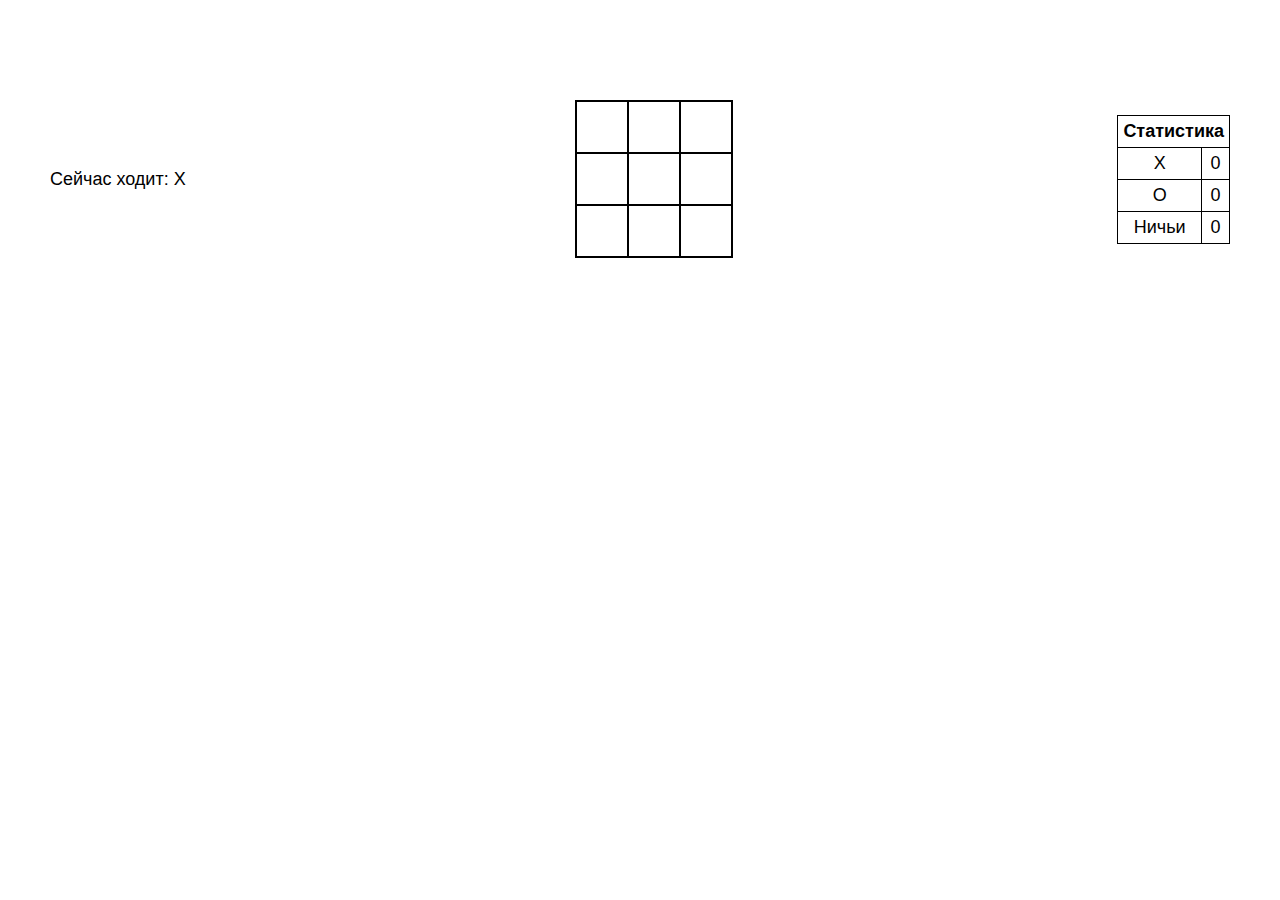
==== index.html @ 4f0515c7 "Add files via upload" ====
<!DOCTYPE html>
<html lang="en">
<head>
    <meta charset="UTF-8">
    <meta name="viewport" content="width=device-width, initial-scale=1.0">
    <title>Tik tak toe</title>
    <link rel="stylesheet" href="css/style.css">
</head>
<body>
    <div class="content">

        <div class="currentPlayer">
            <span>Сейчас ходит: <span id="curPlyr">X</span></span>
        </div>

        <div id="area"></div>

        <div class="stat">
            <table>
                <th colspan="2">Статистика</th>
                <tr>
                    <td>X</td>
                    <td><span id="sX">0</span></td>
                </tr>
                <tr>
                    <td>O</td>
                    <td><span id="sO">0</span></td>
                </tr>
                <tr>
                    <td>Ничьи</td>
                    <td><span id="sD">0</span></td>
                </tr>
            </table>
        </div>

        <script src="js/main.js"></script>
    </div>
</body>
</html>
---- css/style.css ----
* {margin: 0; padding: 0;}

.content {
    display: flex;
    margin: 100px 50px 50px 50px;
    font-family: sans-serif;
}

#area {
    width: 156px;
    border: 1px solid #000;
    margin: 0 auto;
    font-size: 0;
}

.cell {
    width: 50px;
    height: 50px;
    line-height: 50px;
    text-align: center;
    display: inline-block;
    font-size: 26px;
    border: 1px solid #000;
    cursor: pointer;
    vertical-align: middle;
    transition: background .1s;
}

.cell:hover {
    background-color: #F1F1F1;
}

.currentPlayer {
    width: 140px;
    font-size: 18px;
    display: flex;
    align-items: center;
}

.stat {
    display: flex;
    align-items: center;
    font-size: 18px;
}

.stat table {
    border-collapse: collapse;
}

.stat table, .stat th, .stat td {
    border: 1px solid #000;
    padding: 5px;
    text-align: center;
}
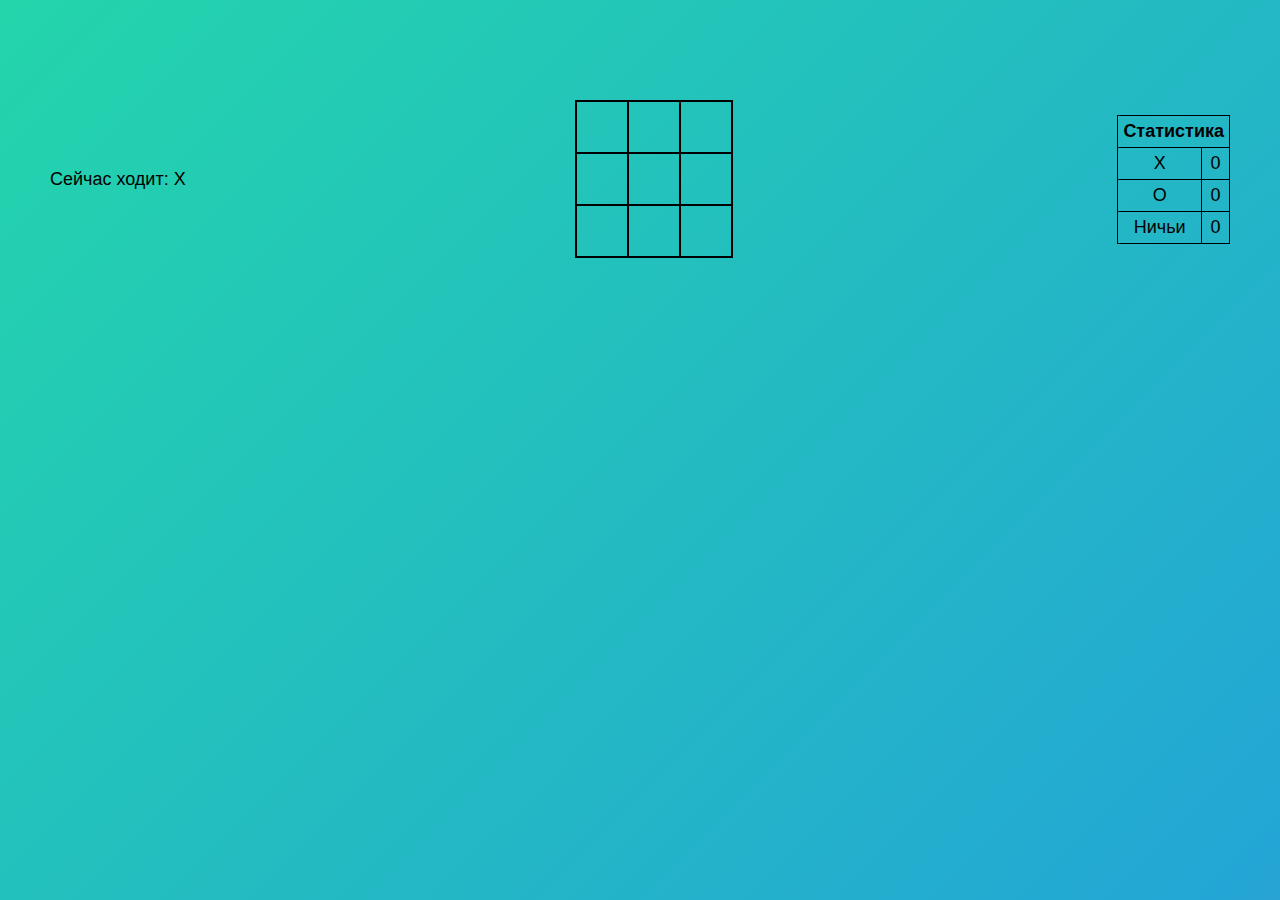
==== commit e0994009: "Update index.html" ====
--- a/index.html
+++ b/index.html
@@ -3,7 +3,7 @@
 <head>
     <meta charset="UTF-8">
     <meta name="viewport" content="width=device-width, initial-scale=1.0">
-    <title>Tik tak toe</title>
+    <title>Крестики_Нолики</title>
     <link rel="stylesheet" href="css/style.css">
 </head>
 <body>
@@ -36,4 +36,4 @@
         <script src="js/main.js"></script>
     </div>
 </body>
-</html>+</html>
--- a/css/style.css
+++ b/css/style.css
@@ -51,4 +51,24 @@
     border: 1px solid #000;
     padding: 5px;
     text-align: center;
-}+}
+
+body {
+    margin: 0;
+
+    background: linear-gradient(-45deg, #ee7752, #e73c7e, #23a6d5, #23d5ab);
+    background-size: 400% 400%;
+    animation: gradient 10s ease infinite;
+}
+
+@keyframes gradient {
+    0% {
+        background-position: 0 50%;
+    }
+    50% {
+        background-position: 100% 50%;
+    }
+    100% {
+        background-position: 0 50%;
+    }
+}
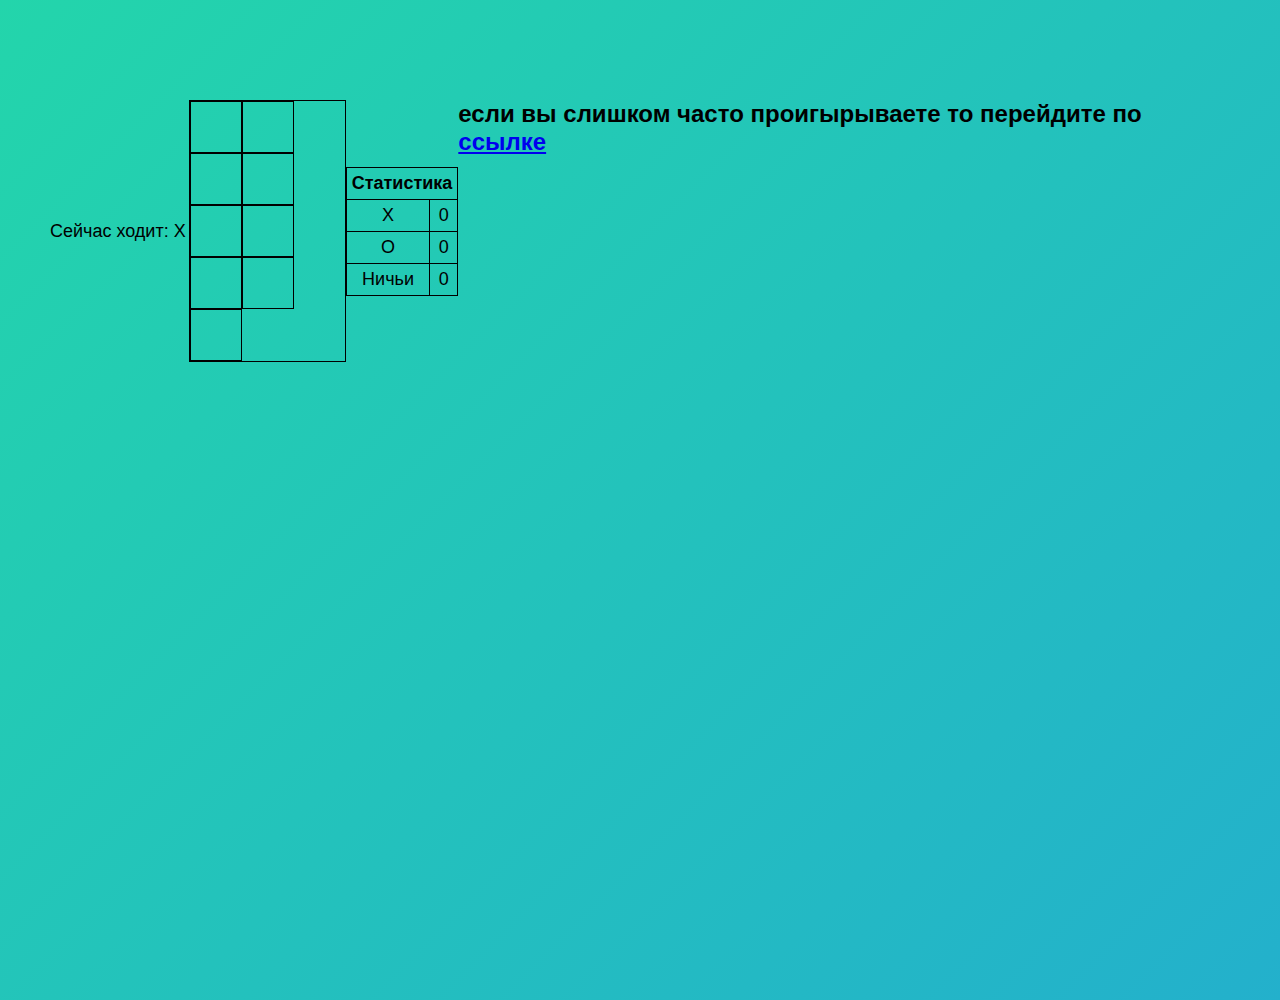
==== commit 86efcfb6: "Update index.html" ====
--- a/index.html
+++ b/index.html
@@ -32,7 +32,9 @@
                 </tr>
             </table>
         </div>
-
+            <h2>
+                если вы слишком часто проигырываете то перейдите по <a href="index2.html">ссылке</a>
+            </h2>
         <script src="js/main.js"></script>
     </div>
 </body>
--- a/css/style.css
+++ b/css/style.css
@@ -59,8 +59,8 @@
     background: linear-gradient(-45deg, #ee7752, #e73c7e, #23a6d5, #23d5ab);
     background-size: 400% 400%;
     animation: gradient 10s ease infinite;
+    height: 100%;
 }
-
 @keyframes gradient {
     0% {
         background-position: 0 50%;
@@ -72,3 +72,6 @@
         background-position: 0 50%;
     }
 }
+html, body {
+    height: 100%;
+}
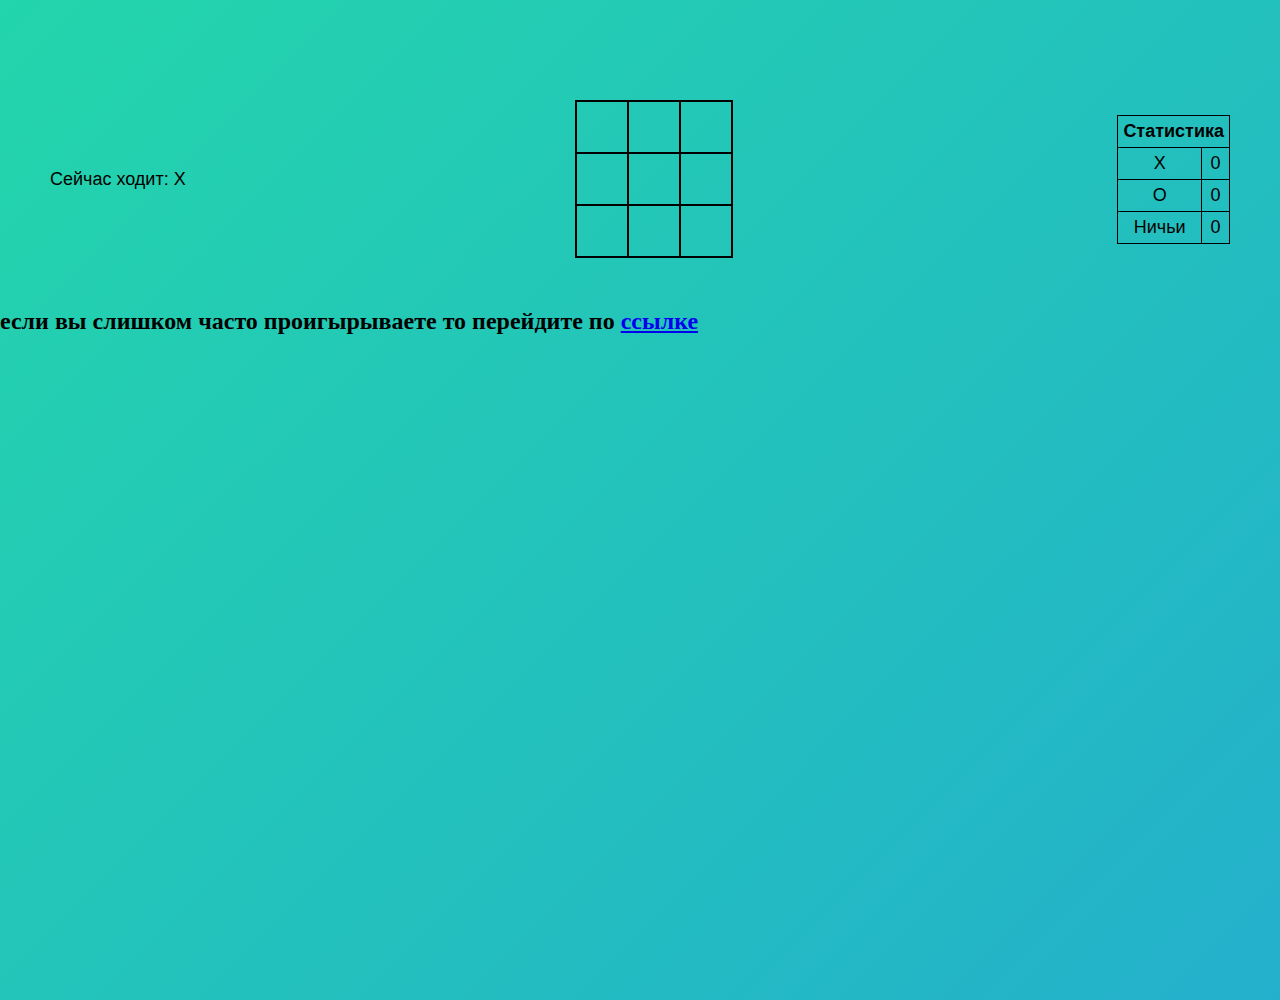
==== commit 114ed0ae: "Update index.html" ====
--- a/index.html
+++ b/index.html
@@ -32,10 +32,11 @@
                 </tr>
             </table>
         </div>
+            
+        <script src="js/main.js"></script>
+    </div>
             <h2>
                 если вы слишком часто проигырываете то перейдите по <a href="index2.html">ссылке</a>
             </h2>
-        <script src="js/main.js"></script>
-    </div>
 </body>
 </html>
